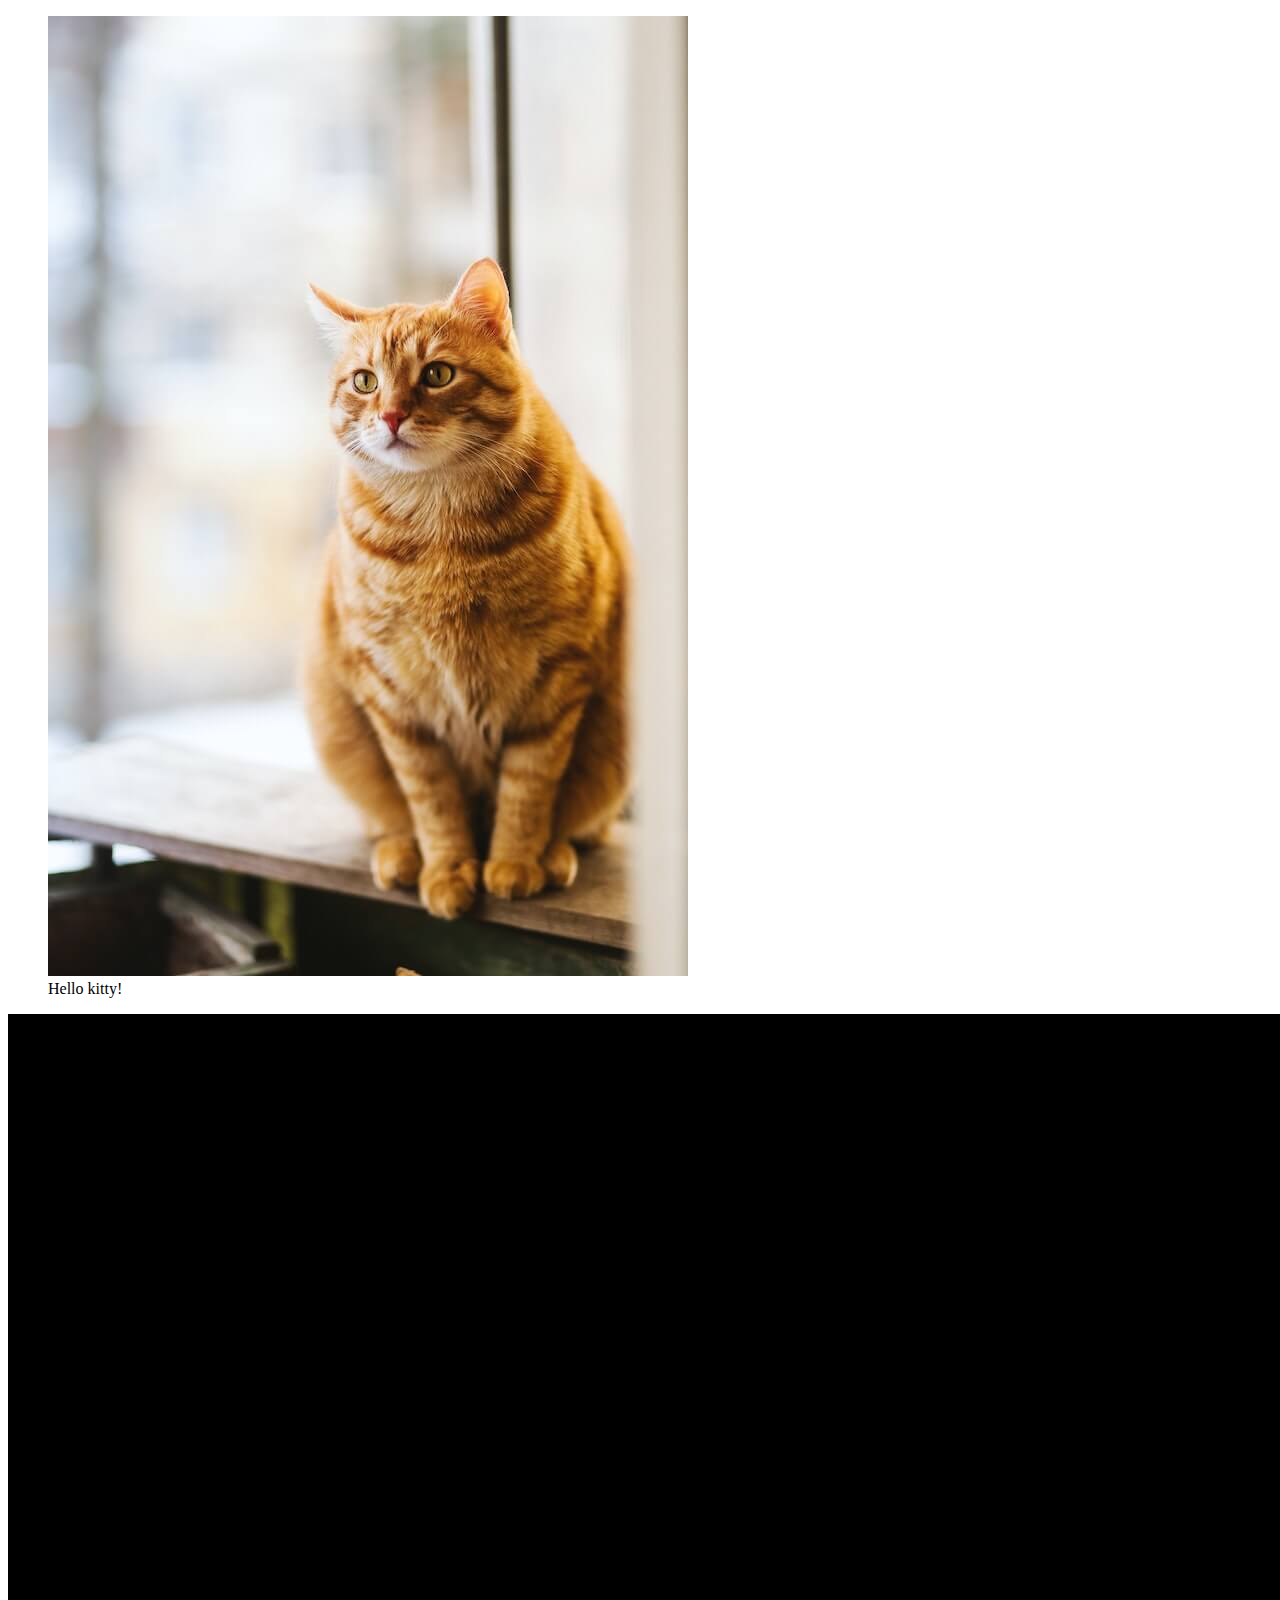
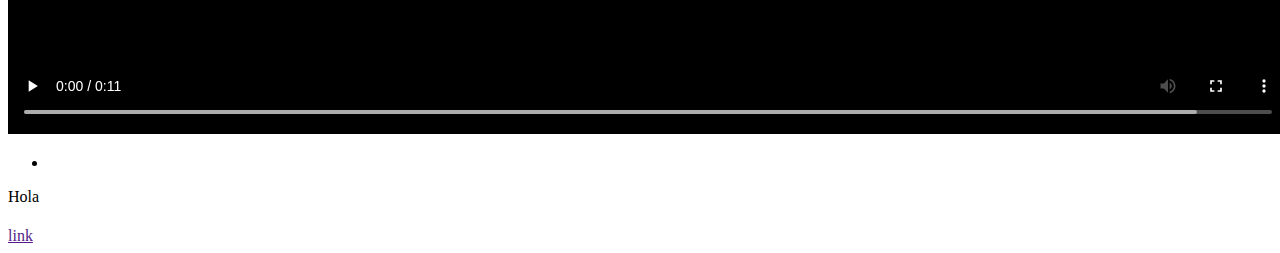
==== index.html @ 2d40b216 "1er commit" ====
<!DOCTYPE html>
<html lang="es">
    <head>
        <meta charset="UTF-8"/>
        <meta name="description" content="Plantilla de html"/>
        <meta name="robots" content="index, follow"/>
        <title>Plantilla</title>
        <meta name="viewport" content="width=device-width, initial-scale=1.0"/>
        <link rel="stylesheet" href="style.css">
    </head>
    <body>
        <header>
            <nav></nav>
        </header>
        <main>
            <section>
                <article></article><!--Articulo de uso general-->
                <figure>
                    <img src="./claseimg/pics/pexels-evg-kowalievska-Peq.jpg" alt="Un lindo gatito">
                    <figcaption>Hello kitty!</figcaption><!--Descripción de la imagen-->
                </figure><!--Contenedor para imagen-->
            </section>
            <section>
                <video controls preload="auto">
                    <source src="./clasevideo/pexels-pixabay-854982-1280x720-25fps.mp4" /><!--Si tengo el video en otros formatos puedo pegar varios source con las variantes-->
                    <source src="./clasevideo/pexels-pixabay-854982-1280x720-25fps.m4v" />
                </video>
                <!--<video src="./clasevideo/pexels-pixabay-854982-1280x720-25fps.mp4#t=10,60" controls preload="auto"></video>--><!--Para que arranque y termine en un momento determinado-->
            </section>
            <!--listas-->
            <ul>
                <li></li>
            </ul><!--Lista con puntos-->
            <ol></ol><!--Lista numerada-->
            <div></div><!--Mala practica usar en todos lados-->
            <p>Hola</p><!--Parrafo-->
            <h1></h1><!--Titulo hasta h6-->
            <a href="">link</a><!--Genera hipervinculos-->
        </main>
        <footer></footer>
    </body>
</html>
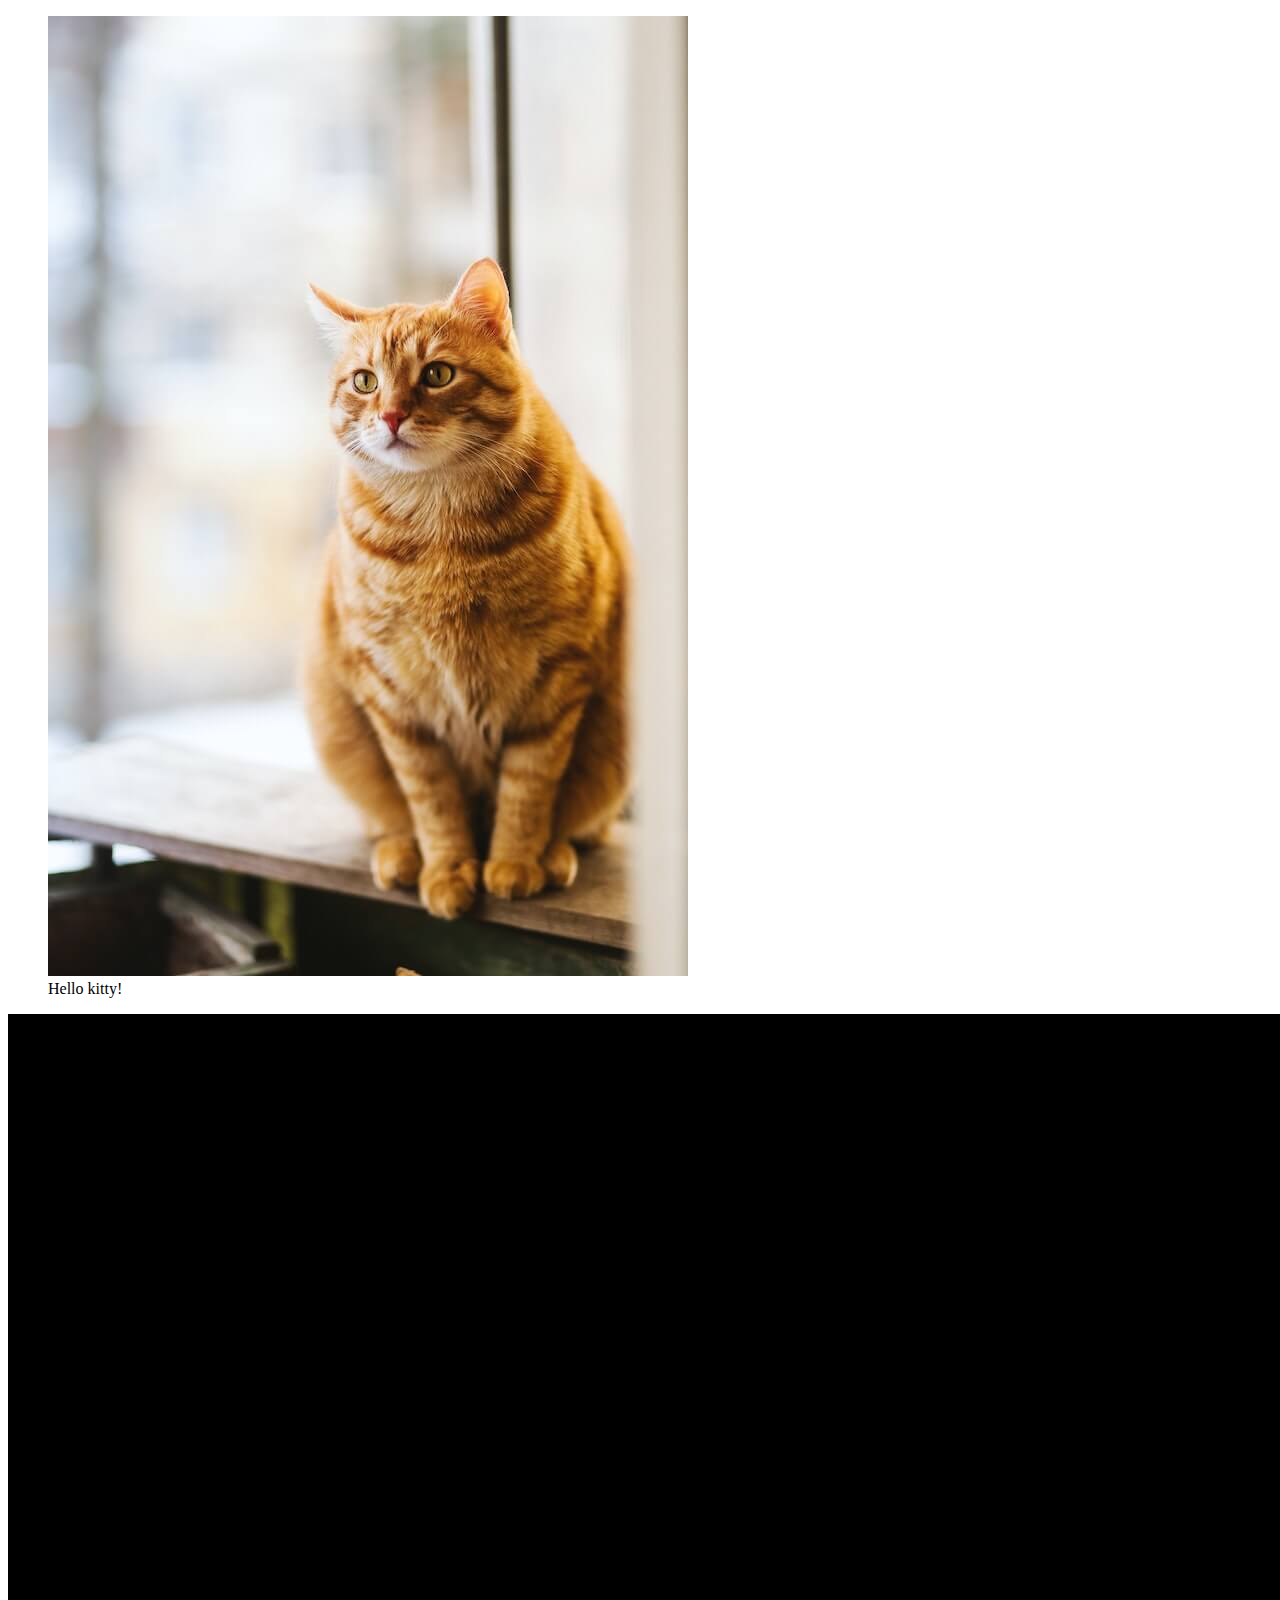
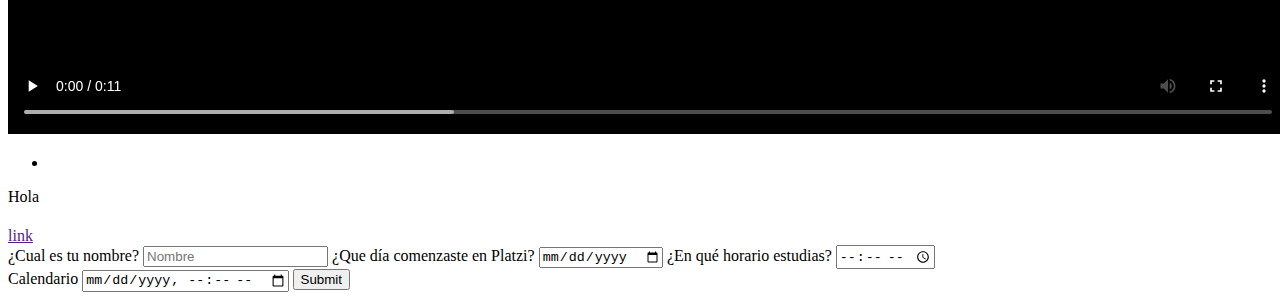
==== commit d70d1442: "clase 17 incluida" ====
--- a/index.html
+++ b/index.html
@@ -36,6 +36,50 @@
             <p>Hola</p><!--Parrafo-->
             <h1></h1><!--Titulo hasta h6-->
             <a href="">link</a><!--Genera hipervinculos-->
+            <section><!--Formularios-->
+                <form action="">
+                    <label for="nombre">
+                        <span>¿Cual es tu nombre?</span>
+                        <input type="text" id="nombre" placeholder="Nombre" />
+                    </label>
+                    <label for="inicio-platzi">
+                        <span>¿Que día comenzaste en Platzi?</span>
+                        <input type="date" id="inicio-platzi" />
+                    </label>
+                    <label for="horario">
+                        <span>¿En qué horario estudias?</span>
+                        <input type="time" id="horario" />
+                    </label>
+                </form>
+            </section>
+            <section><!--Calendario-->
+                <!-- <form action="">
+                    <label for="hora">
+                        <span>Hora</span>
+                        <input type="time" id="hora" name="hora">
+                    </label>
+                    <label for="dia">
+                        <span>Día</span>
+                        <input type="date" id="dia" name="dia">
+                    </label>
+                    <label for="semana">
+                        <span>Semana</span>
+                        <input type="week" id="semana" name="semana">
+                    </label>
+                    <label for="mes">
+                        <span>Mes</span>
+                        <input type="month" id="mes" name="mes">
+                    </label>
+                    <input type="submit">
+                </form> -->
+                <form action="">
+                    <label for="calendario">
+                        <span>Calendario</span>
+                        <input type="datetime-local" id="calendario" name="calendario">
+                    </label>
+                    <input type="submit">
+                </form>
+            </section>
         </main>
         <footer></footer>
     </body>
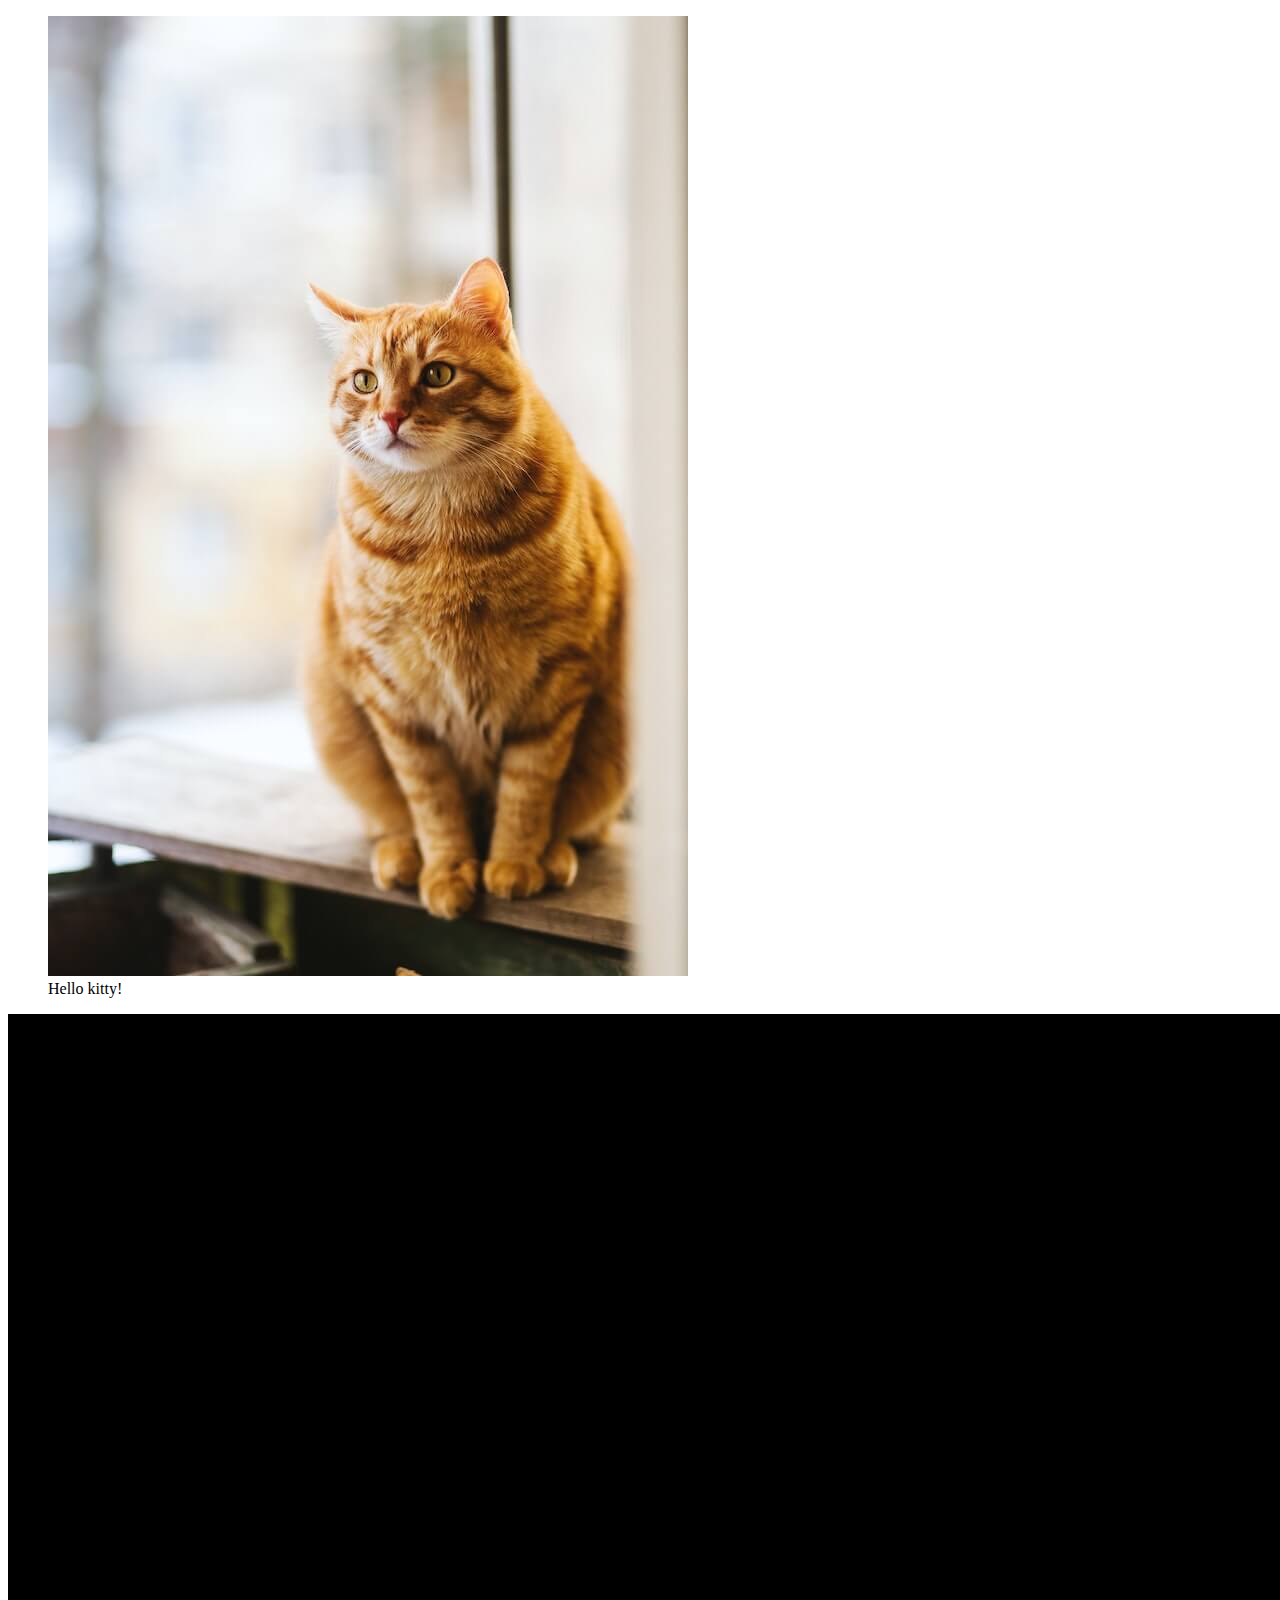
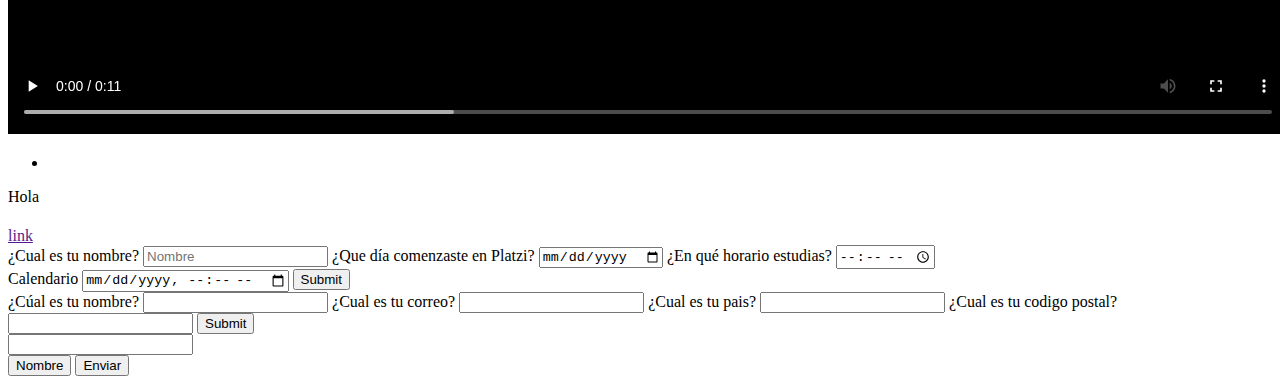
==== commit 4152d54f: "Todo HTML" ====
--- a/index.html
+++ b/index.html
@@ -80,6 +80,46 @@
                     <input type="submit">
                 </form>
             </section>
+            <section>
+                <form action="">
+                    <label for="nombre">
+                        <span>¿Cúal es tu nombre?</span>
+                        <input type="text" name="nombre" id="nombre" autocomplete="name" required>
+                    </label>
+                    <label for="correo">
+                        <span>¿Cual es tu correo?</span>
+                        <input type="email" name="correo" id="correo" autocomplete="email" required>
+                    </label>
+                    <label for="pais">
+                        <span>¿Cual es tu pais?</span>
+                        <input type="text" name="pais" id="pais" autocomplete="country" required>
+                    </label>
+                    <label for="cp">
+                        <span>¿Cual es tu codigo postal?</span>
+                        <input type="number" name="cp" id="cp" autocomplete="postal-code" required>
+                    </label>
+                    <input type="submit">
+              </form>
+            </section>
+            <section><!--Select-->
+                <!-- <select name="cursos" id="">
+                    <option value="Javascript">Javascript</option>
+                    <option value="HTML5">HTML5</option>
+                    <option value="CSS3">CSS3</option>
+                    <option value="Web standards">Web standards</option>
+                </select> -->
+                <input list="cursos">
+                <datalist id="cursos">
+                    <option value="Javascript"></option>
+                    <option value="HTML5"></option>
+                    <option value="CSS3"></option>
+                    <option value="Web standards"></option>
+                </datalist>
+            </section>
+            <section><!--Submit vs Button-->
+                <input type="submit" value="Nombre"><!--Value cambia el texto del botón-->
+                <button type="submit">Enviar</button> <!--Es más flexible-->
+            </section>
         </main>
         <footer></footer>
     </body>
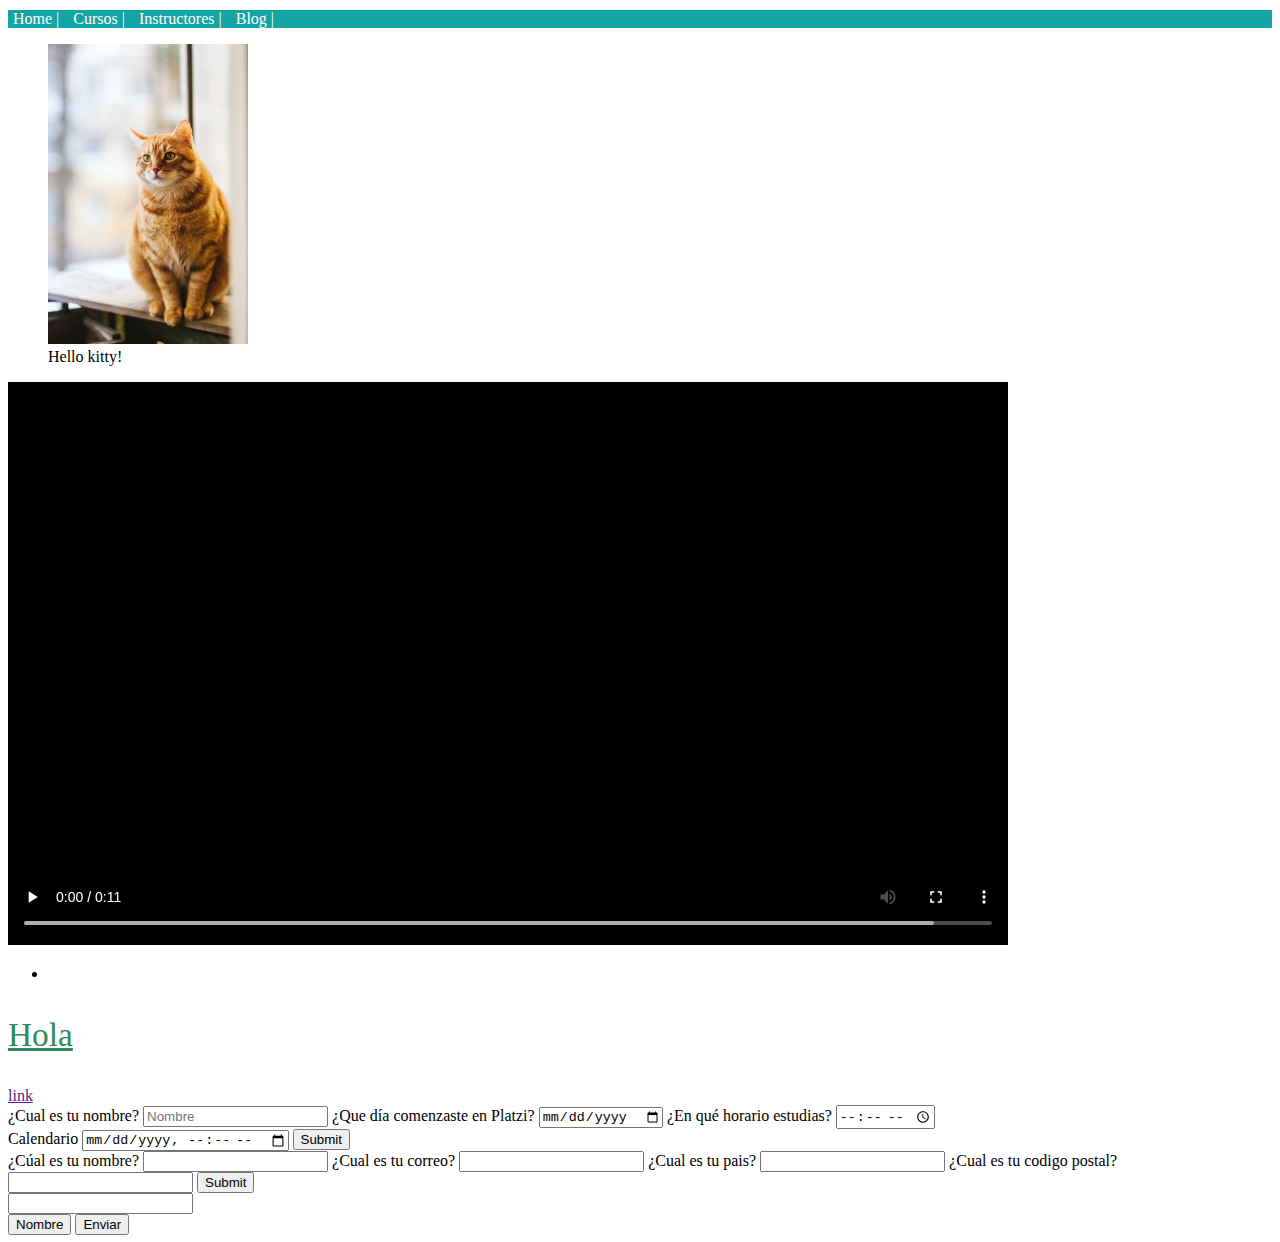
==== commit 6cf5f1f5: "Clase 23" ====
--- a/index.html
+++ b/index.html
@@ -10,7 +10,14 @@
     </head>
     <body>
         <header>
-            <nav></nav>
+            <nav>
+                <ul class="main-nav">
+                    <li class="main-nav__item"><a href="">Home</a></li>
+                    <li class="main-nav__item"><a href="">Cursos</a></li>
+                    <li class="main-nav__item"><a href="">Instructores</a></li>
+                    <li class="main-nav__item"><a href="">Blog</a></li>
+                </ul>
+            </nav>
         </header>
         <main>
             <section>
@@ -21,7 +28,7 @@
                 </figure><!--Contenedor para imagen-->
             </section>
             <section>
-                <video controls preload="auto">
+                <video class="kitty" controls preload="auto">
                     <source src="./clasevideo/pexels-pixabay-854982-1280x720-25fps.mp4" /><!--Si tengo el video en otros formatos puedo pegar varios source con las variantes-->
                     <source src="./clasevideo/pexels-pixabay-854982-1280x720-25fps.m4v" />
                 </video>
@@ -33,7 +40,7 @@
             </ul><!--Lista con puntos-->
             <ol></ol><!--Lista numerada-->
             <div></div><!--Mala practica usar en todos lados-->
-            <p>Hola</p><!--Parrafo-->
+            <p id="hello">Hola</p><!--Parrafo-->
             <h1></h1><!--Titulo hasta h6-->
             <a href="">link</a><!--Genera hipervinculos-->
             <section><!--Formularios-->
--- a/style.css
+++ b/style.css
@@ -0,0 +1,51 @@
+/*Por elemento
+p {
+    color: green;
+}
+*/
+/*Class
+.p {
+    color: red;
+}
+*/
+/*ID
+#texto {
+    color: blue;
+}
+*/
+img {
+    height: 300px;
+}
+.kitty {
+    width: 1000px;
+}
+#hello {
+    font-size: 25pt;
+    color: seagreen;
+    text-decoration: underline;
+}
+.main-nav {
+    margin-top: 10px;
+    list-style: none;
+    padding-left: 0px;
+    background-color: #13a4a4;
+}
+.main-nav__item {
+    display: inline-block;
+}
+.main-nav__item a {
+    color: white;
+    padding: 5px;
+    text-decoration: none;
+}
+/*Pseudo clases*/
+.main-nav__item a:hover {
+    color: blue;
+}
+.main-nav__item a:active {
+    color: red;
+}
+/*Pseudo elementos*/
+.main-nav__item a::after {
+    content: " | ";
+}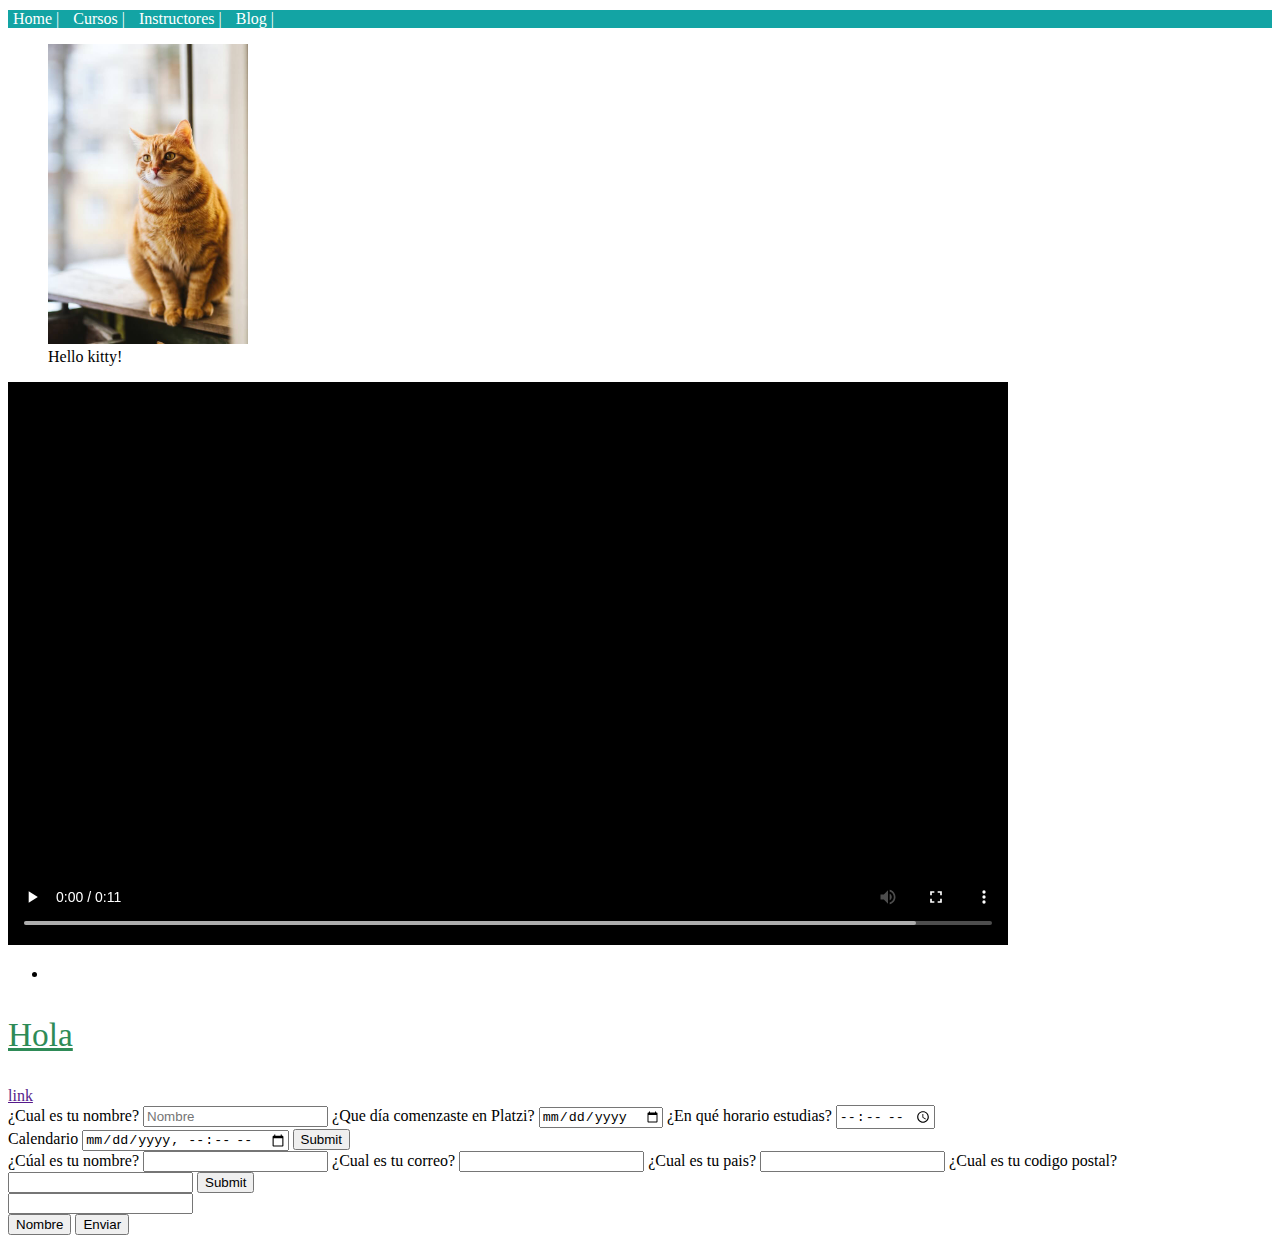
==== commit a6747dc1: "accesibilidad" ====
--- a/index.html
+++ b/index.html
@@ -23,7 +23,7 @@
             <section>
                 <article></article><!--Articulo de uso general-->
                 <figure>
-                    <img src="./claseimg/pics/pexels-evg-kowalievska-Peq.jpg" alt="Un lindo gatito">
+                    <img src="./claseimg/pics/pexels-evg-kowalievska-Peq.jpg" alt="Un lindo gatito" title="Es un gato naranja">
                     <figcaption>Hello kitty!</figcaption><!--Descripción de la imagen-->
                 </figure><!--Contenedor para imagen-->
             </section>
--- a/style.css
+++ b/style.css
@@ -1,18 +1,43 @@
 /*Por elemento
 p {
     color: green;
-}
-*/
+}*/
 /*Class
 .p {
     color: red;
-}
-*/
+}*/
 /*ID
 #texto {
     color: blue;
+}*/
+/*Se puede usar calc para márgenes
+.caja_hijo {
+    width: calc(50% - 20px);
+}*/
+/*Para que las cajas queden en pantalla
+* {
+    box-sizing: border-box;
+    margin: 0;
+    padding: 0;
 }
-*/
+main {
+    width: 100%;
+}*/
+/*Truco para uso de rem
+Esto permite usar los rem como pixeles.
+cada rem son 10px
+html {
+    font-size: 62.5%;
+}
+p {
+    font-size: 1.6rem
+}*/
+/*Variables
+:root {
+    --nombreVariable: atributo;
+}
+se llama con var(--nombreVariable);*/
+
 img {
     height: 300px;
 }
